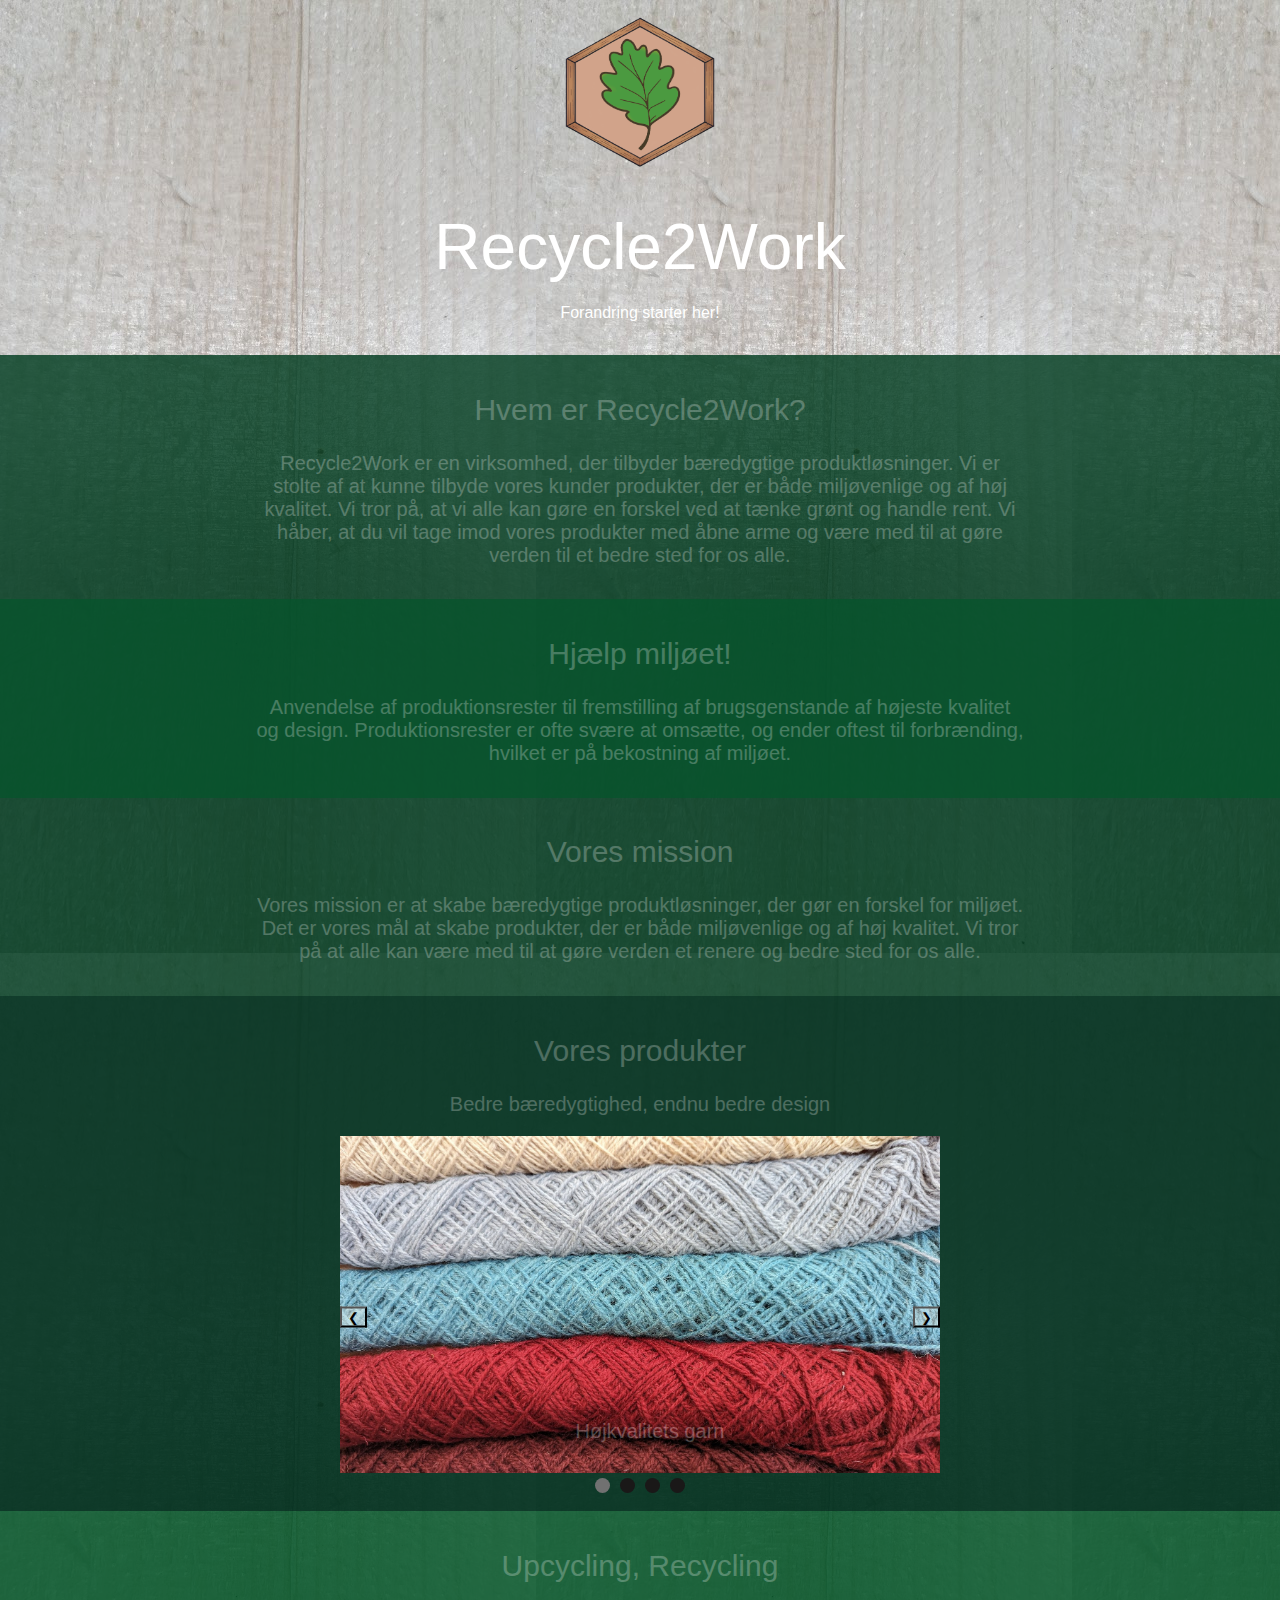
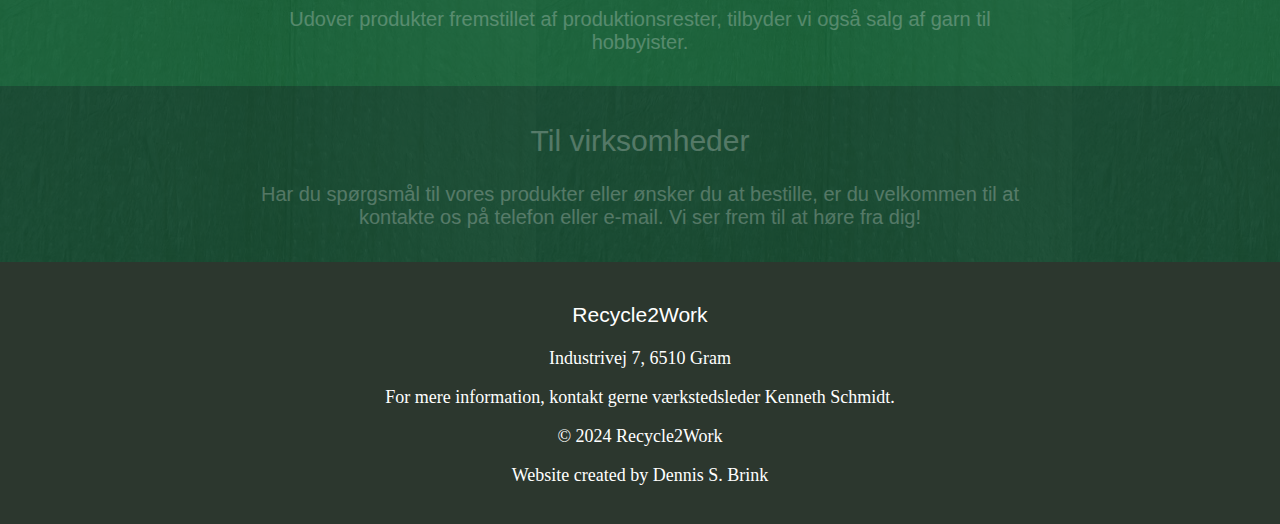
==== index.html @ 61e7307c "Added files again" ====
<head>
    <meta charset="UTF-8">
    <link rel="stylesheet" href="styles.css">
    <link rel="stylesheet" href="https://use.typekit.net/kay5hah.css">
    <script type="text/javascript" src="scripts.js"></script>
    <link rel="icon" href="images/Logo_Standalone.png" type="image/x-icon">
    <meta name="viewport" content="width=device-width, initial-scale=1.0">
    <meta name="description" content="Recycle2Work is a company that provides sustainable product solutions from recycled materials.">
    <meta name="keywords" content="sustainability, sustainable, eco-friendly, green, products, solutions, recycle, recycling">
    <title>Recycle2Work</title>
</head>
<body>
    <header class="header-content">
        <div class="container">
            <img src="images/Logo_Standalone.png" alt="Recycle2Work logo" class="logo">
            <h1>Recycle2Work</h1>    
            <p class="fade-in" id="slogans">Forandring starter her!</p>
        </div>
    </header>
    <div class="main-content">
        <div class="container" style="background-color: rgba(0 , 38, 28, 0.6); max-width: 100%;">
            <h2 class="headline">Hvem er Recycle2Work?</h2>
            <p class="textcontent">
                Recycle2Work er en virksomhed, der tilbyder bæredygtige produktløsninger. 
                Vi er stolte af at kunne tilbyde vores kunder produkter, der er både miljøvenlige og af høj kvalitet. 
                Vi tror på, at vi alle kan gøre en forskel ved at tænke grønt og handle rent. 
                Vi håber, at du vil tage imod vores produkter med åbne arme og være med til at gøre verden til et bedre sted for os alle.
            </p>
        </div>
        <div class="container" style="background-color: rgba(4, 77, 41, 0.9); max-width: 100%;">
            <h2 class="headline">Hjælp miljøet!</h2>
            <p class="textcontent">
                Anvendelse af produktionsrester til fremstilling af brugsgenstande af højeste kvalitet og design.
                Produktionsrester er ofte svære at omsætte, og ender oftest til forbrænding, hvilket er på bekostning af miljøet.
            </p>
        </div>
        <div class="container" style="background-color: rgba(0 , 38, 28, 0.6); max-width: 100%;">
            <h2 class="headline">Vores mission</h2>
            <p class="textcontent">
                Vores mission er at skabe bæredygtige produktløsninger, der gør en forskel for miljøet. 
                Det er vores mål at skabe produkter, der er både miljøvenlige og af høj kvalitet.
                Vi tror på at alle kan være med til at gøre verden et renere og bedre sted for os alle.
            </p>
        </div>
        <div class="container" style="background-color: rgba(0 , 38, 28, 0.8); max-width: 100%;">
            <h2 class="headline">Vores produkter</h2>
            <p class="fade-in" id="slogans">Bedre bæredygtighed, endnu bedre design</p>
        <div class="carousel">
            <div class="carousel-images">
                <div class="carousel-item">
                    <img src="images/yarn.jpg" alt="Image 1">
                    <p class="caption">Højkvalitets garn</p>
                </div>
                <div class="carousel-item">
                    <img src="images/shoppingbag.jpg" alt="Image 2">
                    <p class="caption">Bæredygtige indkøbsposer</p>
                </div>
                <div class="carousel-item">
                    <img src="images/scratchingpost.jpg" alt="Image 3">
                    <p class="caption">Stilrene kradsetræer</p>
                </div>
                <div class="carousel-item">
                    <img src="images/solarsail.jpg" alt="Image 4">
                    <p class="caption">Solsejl til haven</p>
                </div>
            </div>
            <button class="prev" onclick="moveSlide(-1)">&#10094;</button>
            <button class="next" onclick="moveSlide(1)">&#10095;</button>
            <div class="carousel-dots">
                <span class="dots" onclick="currentSlide(1)"></span>
                <span class="dots" onclick="currentSlide(2)"></span>
                <span class="dots" onclick="currentSlide(3)"></span>
                <span class="dots" onclick="currentSlide(4)"></span>
                <span class="dots" onclick="currentSlide(5)"></span>
            </div>        
            </div>
        </div>
        <div class="container" style="background-color: rgba(4, 77, 41, 0.6); max-width: 100%;">
            <h2 class="headline">Upcycling, Recycling</h2>
            <p class="textcontent">
                Udover produkter fremstillet af produktionsrester,
                tilbyder vi også salg af garn til hobbyister. 
            </p>
        </div>
        <div class="container" style="background-color: rgba(0 , 38, 28, 0.6); max-width: 100%;">
            <h2 class="headline">Til virksomheder</h2>
            <p class="textcontent">
                Har du spørgsmål til vores produkter eller ønsker du at bestille, 
                er du velkommen til at kontakte os på telefon eller e-mail. 
                Vi ser frem til at høre fra dig!
            </p>
        </div>
    </div>
    <footer>
        <h3 class="headline">Recycle2Work</h3>
        <p>Industrivej 7, 6510 Gram</p>
        <p>For mere information, kontakt gerne værkstedsleder Kenneth Schmidt.</p>
        <p>&copy; 2024 Recycle2Work</p>
        <p>Website created by Dennis S. Brink</a></p>
    </footer>
</body>
---- styles.css ----
body {
    margin: 0;
    padding: 0;
    background-image: url(images/wood.jpg);
}

header {
    background-image: url('images/Greenleaf.png');
    padding: 20px 0;
    width: 100%;
    height: 35%;
    position: static;
}

.header-content {
    display: flex;
    align-items: center;
    justify-content: center;
}

.logo {
    width: 150px;
    height: 150px;
}

h1 {
    font-family: "pinecone-mvb-rough2-wide", sans-serif;
    font-weight: 400;
    font-style: normal;
    font-size: 4em;
    color: #fff;
    margin-bottom: 5%;
}

.headline { 
    font-family: "pinecone-mvb-rough2-wide", sans-serif;
    font-weight: 400;
    font-style: normal;
    text-align: center;
    color: #fff;
}

.main-content {
    font-family: Arial, Helvetica, sans-serif;
    font-size: 20px;
    text-align: center;
    background-color: rgba(22, 128, 57, 0.6);
}
.main-content p, .main-content h2, .main-content h3 {
    opacity: 0.25;
    animation: fadeIn 2s forwards;
}

.container {
    color: #fff;
    text-align: center;
    max-width: 1200px;
    padding-top: 1%;
    padding-bottom: 1%;

}

.textcontent {
    margin-left: 20%;
    margin-right: 20%;
}

footer {
    text-align: center;
    background-image: url(images/Greenleaf.png);
    background-color: #2C372E;
    text-decoration: none;
    color: #fff;
    font-size: 18px;
    padding: 20px 0;
    width: 100%;
}

.carousel {
    position: relative;
    max-width: 600px;
    margin: auto;
}

.carousel-item {
    position: relative; 
    display: none;
}

.carousel-images {
    display: flex;
    overflow: hidden;
    height: auto;
}

.carousel-images img {
    width: 100%;
    display: block;
}

.caption {
    display: block; 
    position: absolute;
    bottom: 0;
    width: 100%; 
    padding: 10px; 
    transform: none;
    text-align: center;
    color: #fff;
    background-color: rgba(0, 0, 0, 0.5);
}

button {
    position: absolute;
    top: 50%;
    transform: translateY(-50%);
    background-color: rgba(233, 241, 232, 0.4);
}

.carousel-item.active:first-child {
    display: block;
}

.prev {
    left: 0;
} 

  .next {
    right: 0;
}

.dots {
    text-align: center;
    padding: 10px 0;
}

.dots span {
    height: 15px;
    width: 15px;
    margin: 5px;
    background-color: #1a1818;
    border-radius: 50%;
    display: inline-block;
    transition: background-color 0.6s ease;
}

.dots span.active {
    background-color: #717171;
}
.fade-in {
    animation: fadeIn 2s;
    font-family: "pinecone-mvb", sans-serif;
    font-weight: 400;
    font-style: normal;
    text-align: center;
    color: #ffffff;
}
  
@keyframes fadeIn {
    0% {opacity: 0;}
    20% {opacity: 0.2;}
    100% {opacity: 1;}
}
@media only screen and (max-width: 600px) {
    /* Styles for screens smaller than 600px */
    .header-content {
        flex-direction: column;
        align-items: center;
    }
    
    .logo {
        width: 100px;
        height: 100px;
    }
    
    h1 {
        font-size: 2em;
        margin-bottom: 3%;
    }
    
    .textcontent {
        margin-left: 10%;
        margin-right: 10%;
    }
    .carousel {
    max-width: 100%;
    }
    .carousel-images {
        display: flex;
        overflow: hidden;
        height: auto;
    }
}
@media only screen and (max-width: 400px) {
    /* Styles for screens smaller than 400px */
    .header-content {
        padding: 10px 0;
    }
    
    h1 {
        font-size: 1.5em;
        margin-bottom: 2%;
    }
    
    .textcontent {
        margin-left: 5%;
        margin-right: 5%;
    }
    .carousel {
    max-width: 100%;
    }
    .carousel-images {
        display: flex;
        overflow: hidden;
        height: auto;
    }
}
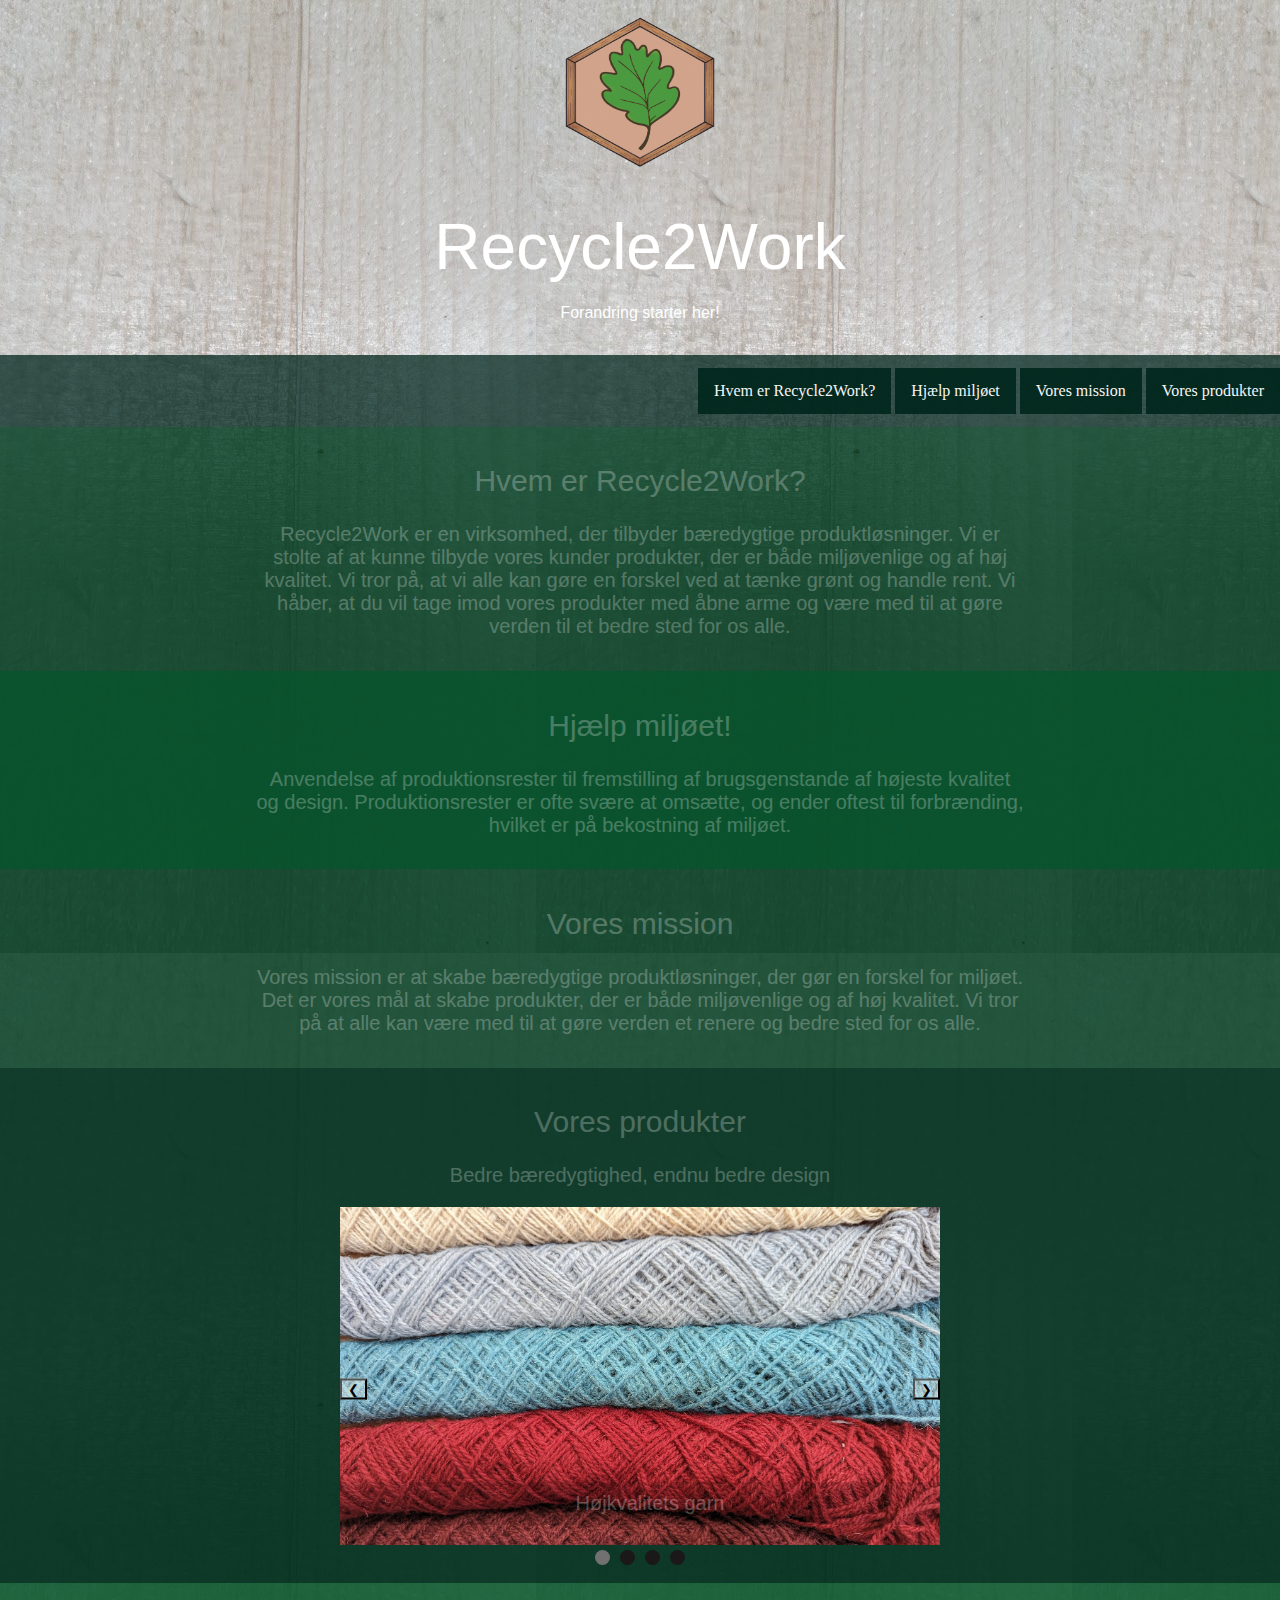
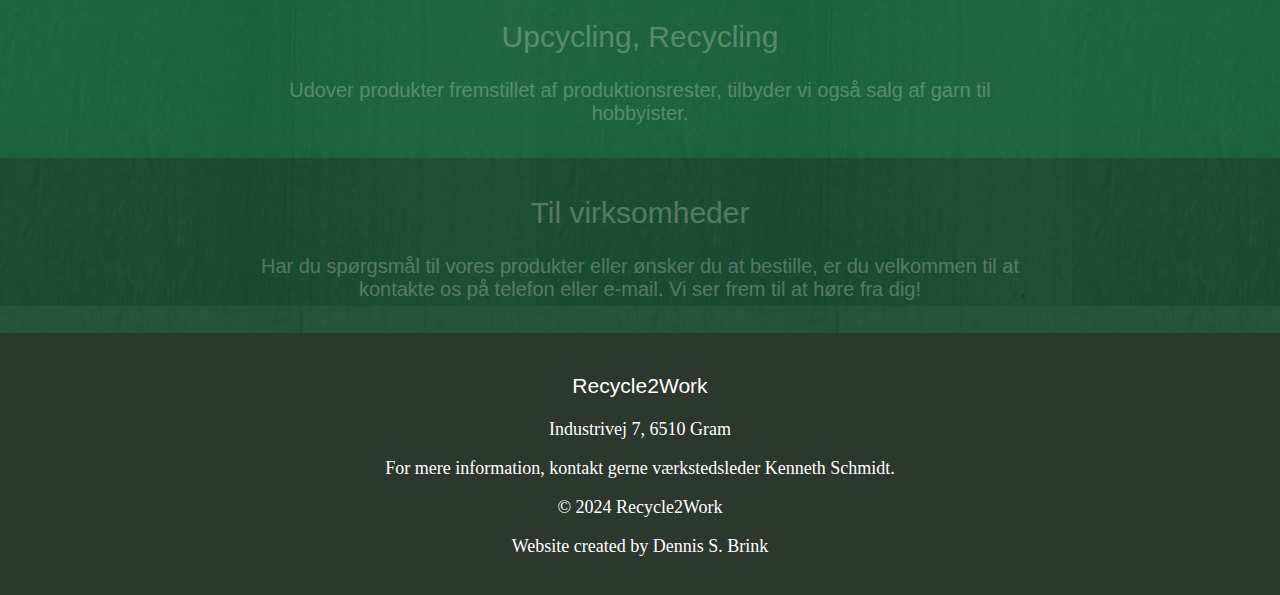
==== commit 71154ba5: "Added navbar elements" ====
--- a/index.html
+++ b/index.html
@@ -17,9 +17,19 @@
             <p class="fade-in" id="slogans">Forandring starter her!</p>
         </div>
     </header>
+    <div class="container" style="background-color: rgba(0 , 38, 28, 0.75); max-width: 100%;">
+        <div style="display: flex; justify-content: flex-end;">
+            <nav class="navbar">
+                <a href="#section1">Hvem er Recycle2Work?</a>
+                <a href="#section2">Hjælp miljøet</a>
+                <a href="#section3">Vores mission</a>
+                <a href="#section4">Vores produkter</a>
+            </nav>
+        </div>
+    </div>
     <div class="main-content">
         <div class="container" style="background-color: rgba(0 , 38, 28, 0.6); max-width: 100%;">
-            <h2 class="headline">Hvem er Recycle2Work?</h2>
+            <h2 class="headline" id="section1">Hvem er Recycle2Work?</h2>
             <p class="textcontent">
                 Recycle2Work er en virksomhed, der tilbyder bæredygtige produktløsninger. 
                 Vi er stolte af at kunne tilbyde vores kunder produkter, der er både miljøvenlige og af høj kvalitet. 
@@ -28,14 +38,14 @@
             </p>
         </div>
         <div class="container" style="background-color: rgba(4, 77, 41, 0.9); max-width: 100%;">
-            <h2 class="headline">Hjælp miljøet!</h2>
+            <h2 class="headline" id="section2">Hjælp miljøet!</h2>
             <p class="textcontent">
                 Anvendelse af produktionsrester til fremstilling af brugsgenstande af højeste kvalitet og design.
                 Produktionsrester er ofte svære at omsætte, og ender oftest til forbrænding, hvilket er på bekostning af miljøet.
             </p>
         </div>
         <div class="container" style="background-color: rgba(0 , 38, 28, 0.6); max-width: 100%;">
-            <h2 class="headline">Vores mission</h2>
+            <h2 class="headline" id="section3">Vores mission</h2>
             <p class="textcontent">
                 Vores mission er at skabe bæredygtige produktløsninger, der gør en forskel for miljøet. 
                 Det er vores mål at skabe produkter, der er både miljøvenlige og af høj kvalitet.
@@ -43,7 +53,7 @@
             </p>
         </div>
         <div class="container" style="background-color: rgba(0 , 38, 28, 0.8); max-width: 100%;">
-            <h2 class="headline">Vores produkter</h2>
+            <h2 class="headline" id="section4">Vores produkter</h2>
             <p class="fade-in" id="slogans">Bedre bæredygtighed, endnu bedre design</p>
         <div class="carousel">
             <div class="carousel-images">
--- a/styles.css
+++ b/styles.css
@@ -30,6 +30,20 @@
     font-size: 4em;
     color: #fff;
     margin-bottom: 5%;
+}
+.navbar a {
+    display: flex;
+    padding: 14px 16px;
+    text-decoration: none;
+    text-align: center;
+    background-color: rgba(0, 38, 28, 0.9);
+    color: whitesmoke;
+    display: inline-block;
+}
+
+.navbar a:hover {
+    background-color: #ddd;
+    color: black;
 }
 
 .headline { 
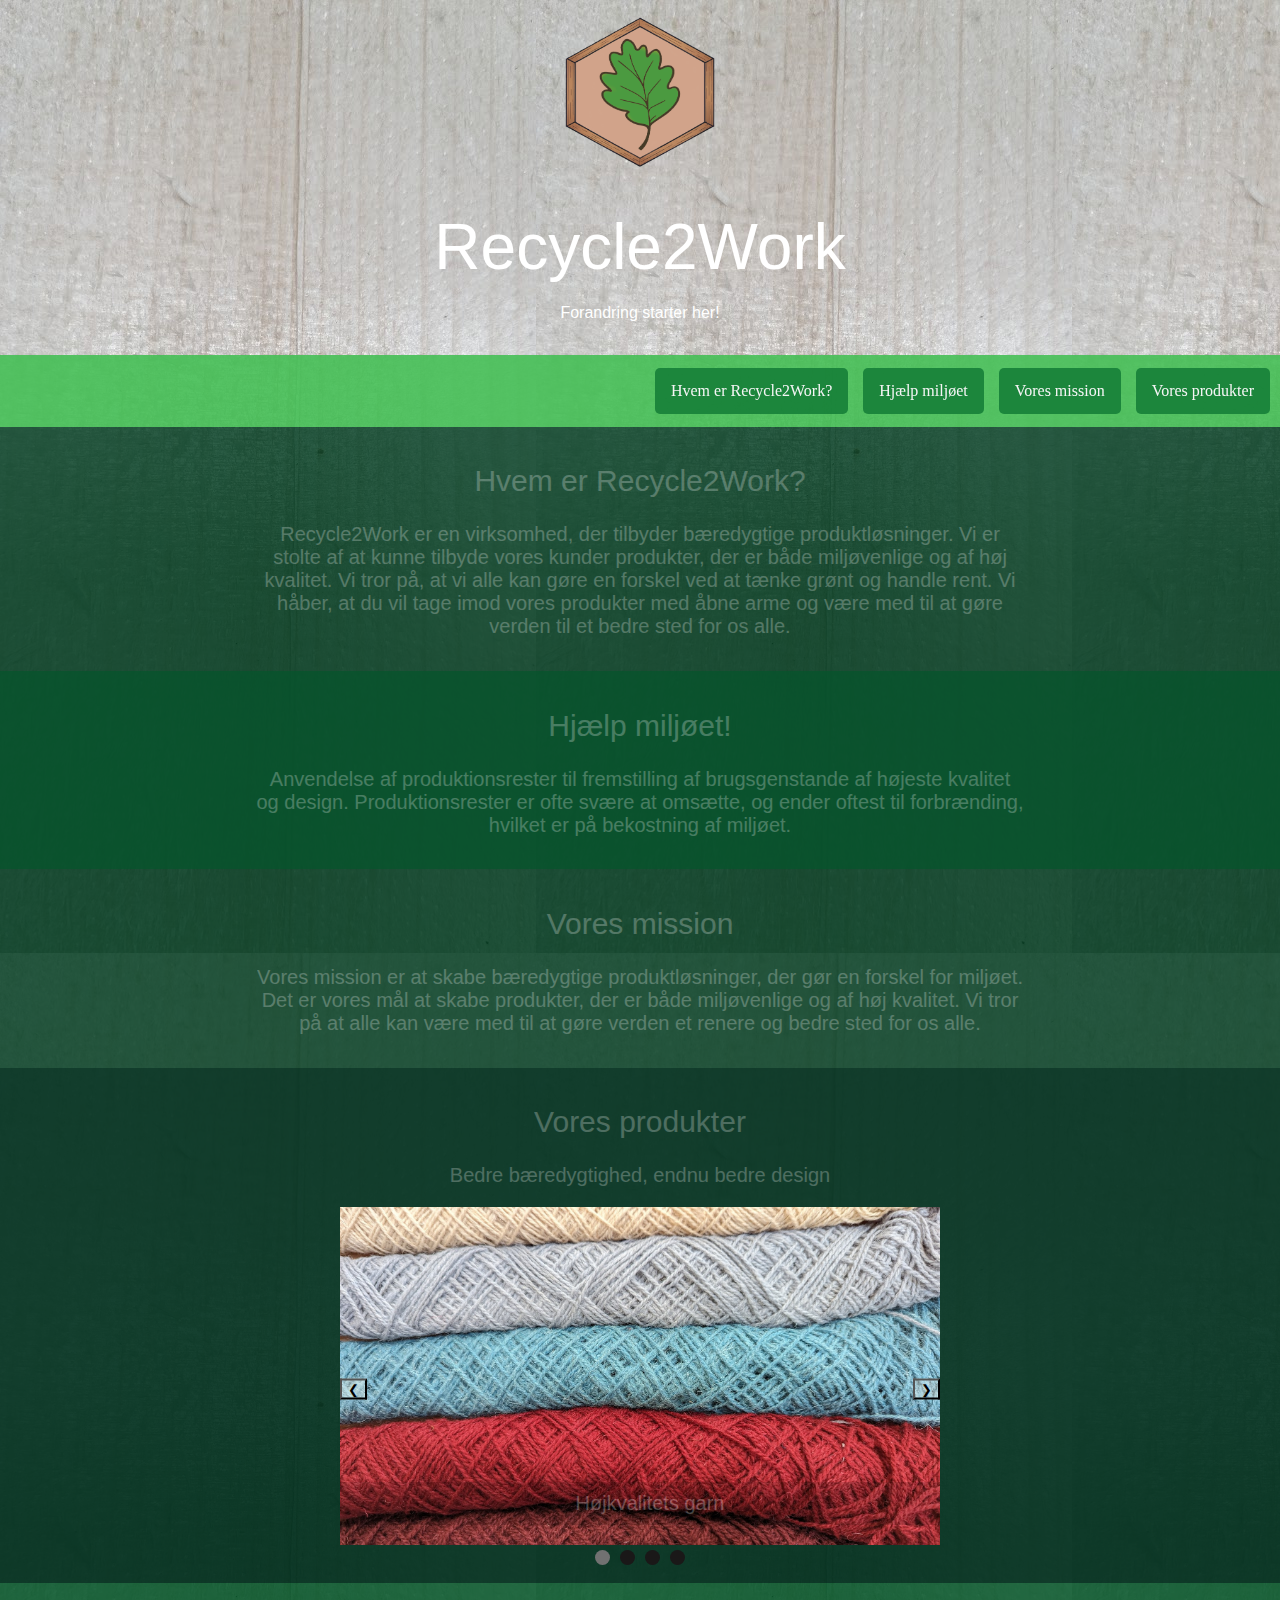
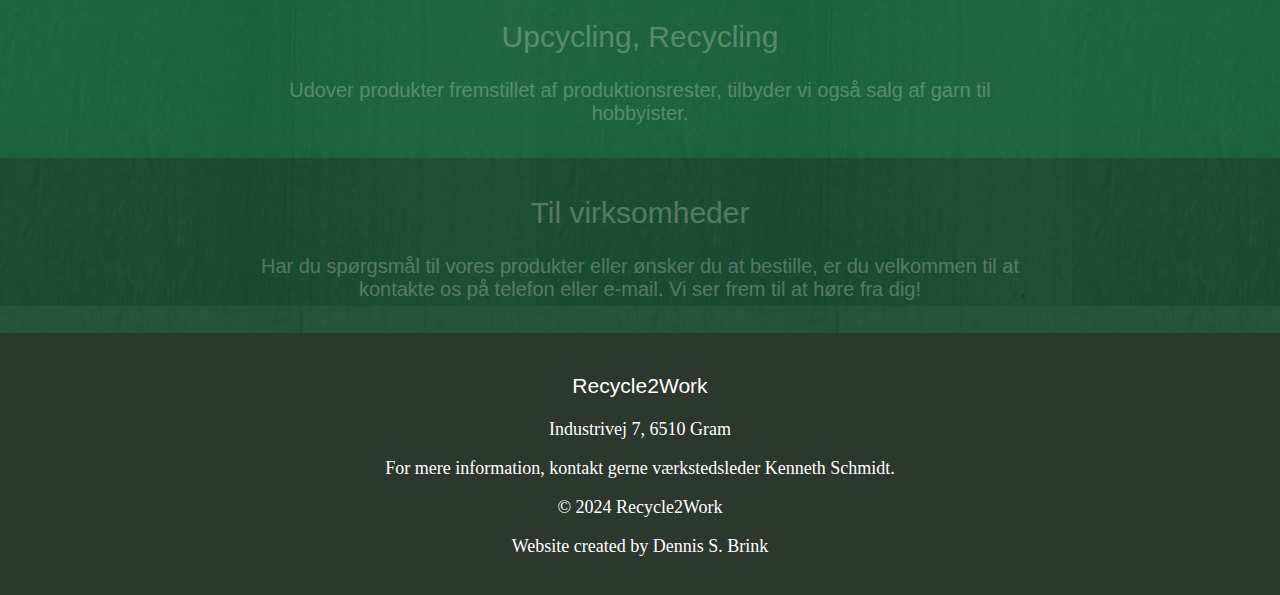
==== commit b3c1b503: "Finished sticky nav" ====
--- a/index.html
+++ b/index.html
@@ -17,8 +17,8 @@
             <p class="fade-in" id="slogans">Forandring starter her!</p>
         </div>
     </header>
-    <div class="container" style="background-color: rgba(0 , 38, 28, 0.75); max-width: 100%;">
-        <div style="display: flex; justify-content: flex-end;">
+    <div class="navbar-container">
+        <div>
             <nav class="navbar">
                 <a href="#section1">Hvem er Recycle2Work?</a>
                 <a href="#section2">Hjælp miljøet</a>
--- a/styles.css
+++ b/styles.css
@@ -31,14 +31,33 @@
     color: #fff;
     margin-bottom: 5%;
 }
+.navbar-container {
+    position: sticky;
+    overflow: visible;
+    z-index: 100;
+    top: 0;
+    max-width: 100%;
+    padding-top: 1%;
+    padding-bottom: 1%;
+    background-color: rgba(69, 191, 85, 0.9);
+}
+
+.navbar {
+    display: flex;
+    justify-content: right;
+}
+
 .navbar a {
     display: flex;
     padding: 14px 16px;
+    margin-left: 5px;
+    margin-right: 10px;
     text-decoration: none;
     text-align: center;
-    background-color: rgba(0, 38, 28, 0.9);
+    background-color: rgba(22, 128, 57, 0.9);
     color: whitesmoke;
     display: inline-block;
+    border-radius: 5px;
 }
 
 .navbar a:hover {
@@ -71,7 +90,6 @@
     max-width: 1200px;
     padding-top: 1%;
     padding-bottom: 1%;
-
 }
 
 .textcontent {
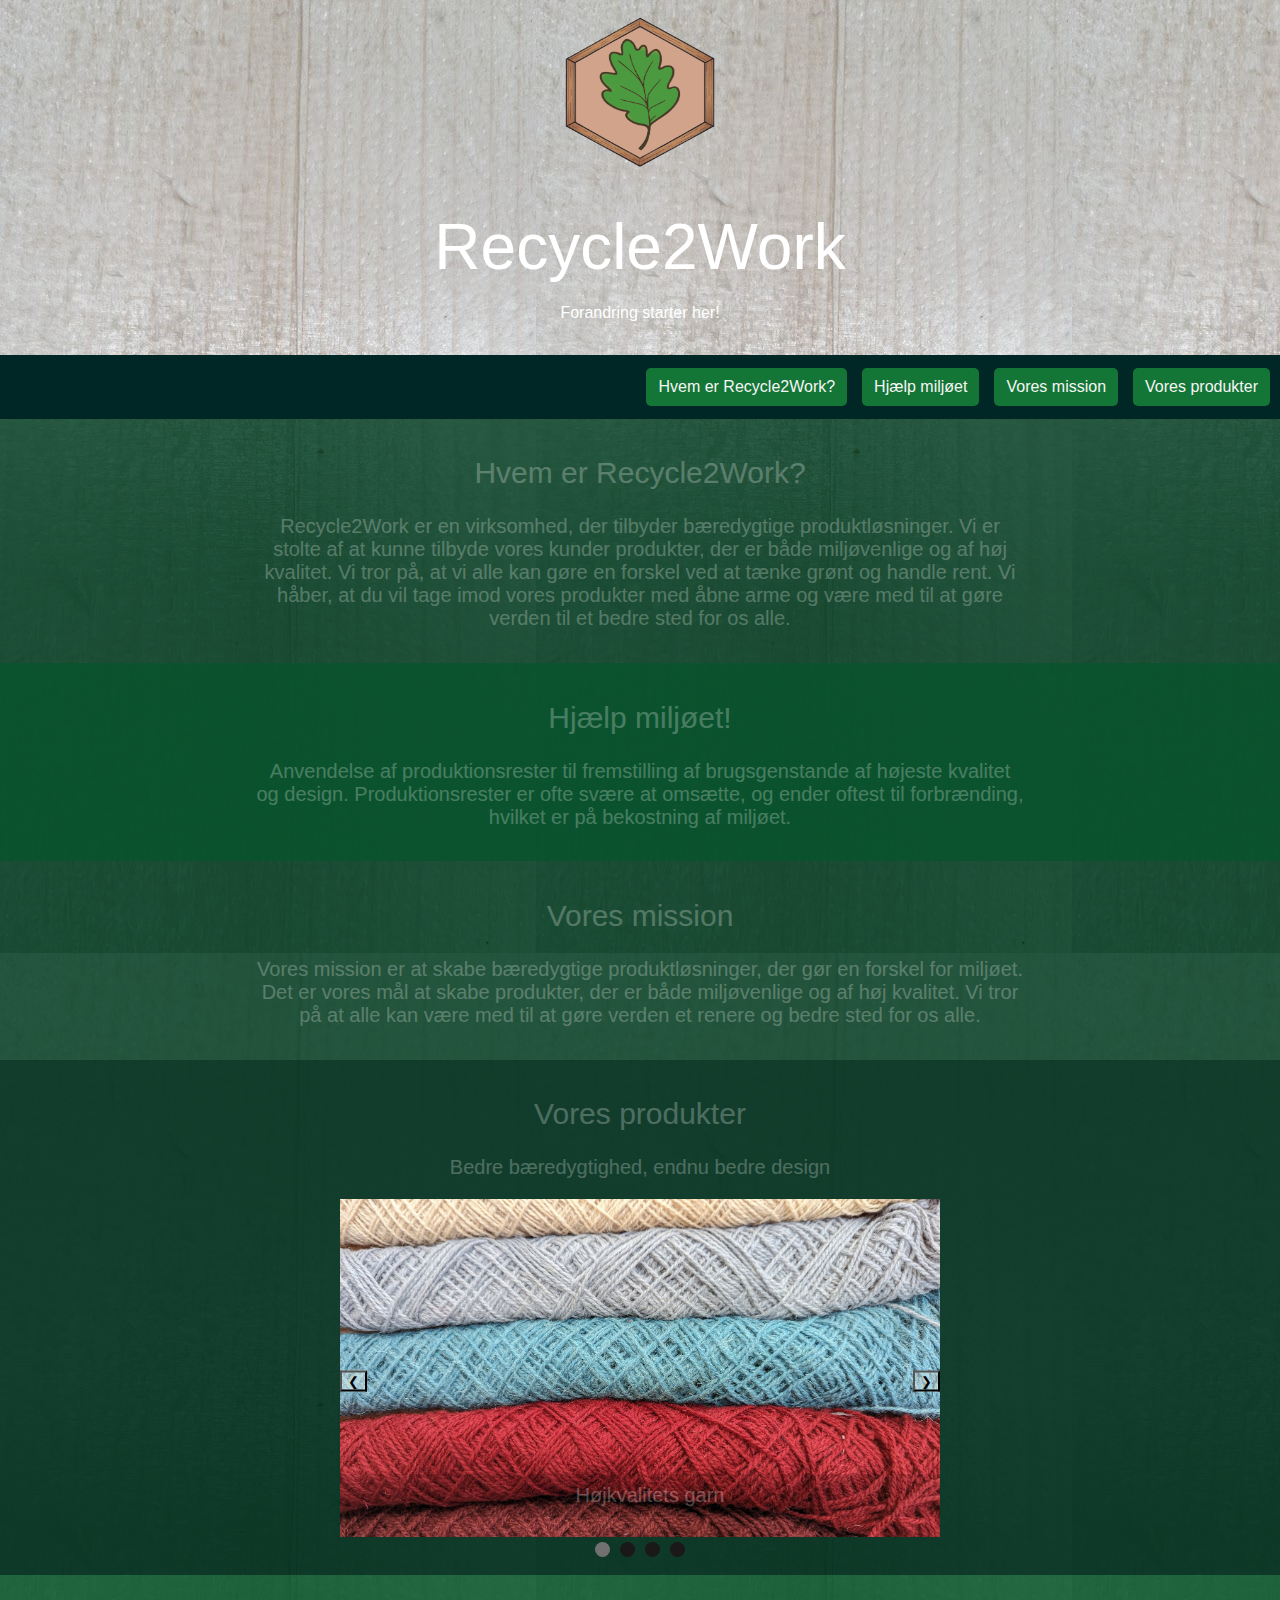
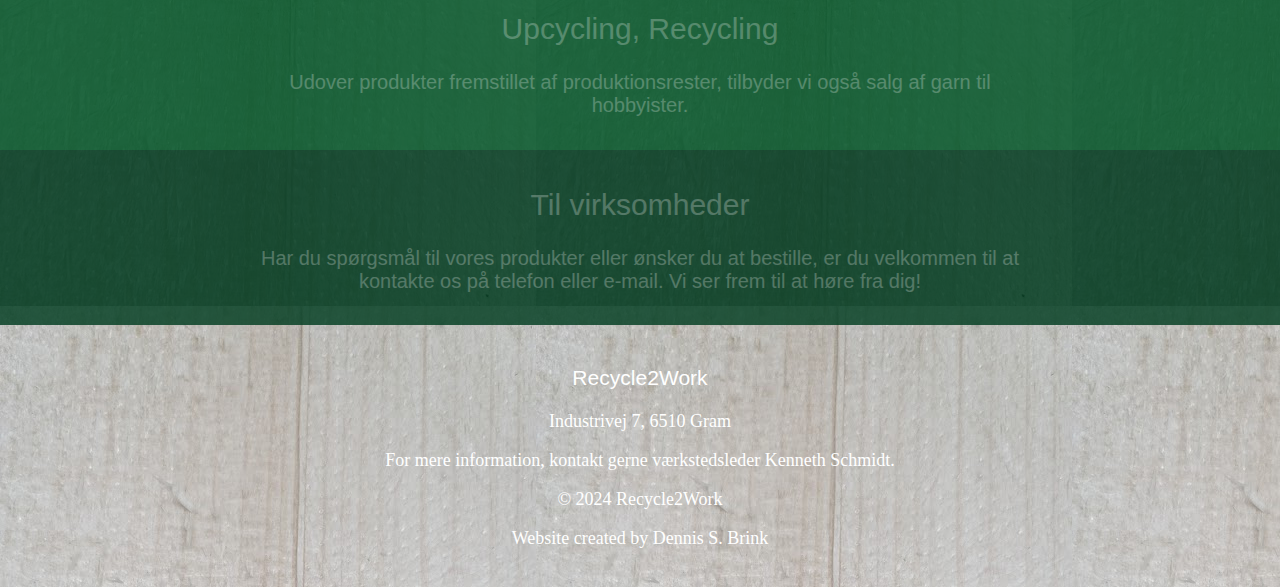
==== commit 8ed0c56f: "Sticky navbar and color update" ====
--- a/index.html
+++ b/index.html
@@ -2,7 +2,6 @@
     <meta charset="UTF-8">
     <link rel="stylesheet" href="styles.css">
     <link rel="stylesheet" href="https://use.typekit.net/kay5hah.css">
-    <script type="text/javascript" src="scripts.js"></script>
     <link rel="icon" href="images/Logo_Standalone.png" type="image/x-icon">
     <meta name="viewport" content="width=device-width, initial-scale=1.0">
     <meta name="description" content="Recycle2Work is a company that provides sustainable product solutions from recycled materials.">
@@ -18,14 +17,12 @@
         </div>
     </header>
     <div class="navbar-container">
-        <div>
-            <nav class="navbar">
-                <a href="#section1">Hvem er Recycle2Work?</a>
-                <a href="#section2">Hjælp miljøet</a>
-                <a href="#section3">Vores mission</a>
-                <a href="#section4">Vores produkter</a>
-            </nav>
-        </div>
+        <nav class="navbar">
+            <a href="#section1">Hvem er Recycle2Work?</a>
+            <a href="#section2">Hjælp miljøet</a>
+            <a href="#section3">Vores mission</a>
+            <a href="#section4">Vores produkter</a>
+        </nav>
     </div>
     <div class="main-content">
         <div class="container" style="background-color: rgba(0 , 38, 28, 0.6); max-width: 100%;">
@@ -108,4 +105,5 @@
         <p>&copy; 2024 Recycle2Work</p>
         <p>Website created by Dennis S. Brink</a></p>
     </footer>
+    <script type="text/javascript" src="scripts.js"></script>
 </body>--- a/styles.css
+++ b/styles.css
@@ -1,7 +1,7 @@
 body {
     margin: 0;
     padding: 0;
-    background-image: url(images/wood.jpg);
+    background-image: url('images/wood.jpg');
 }
 
 header {
@@ -32,6 +32,7 @@
     margin-bottom: 5%;
 }
 .navbar-container {
+    font-family: Arial, Helvetica, sans-serif;
     position: sticky;
     overflow: visible;
     z-index: 100;
@@ -39,7 +40,11 @@
     max-width: 100%;
     padding-top: 1%;
     padding-bottom: 1%;
-    background-color: rgba(69, 191, 85, 0.9);
+    background-color: rgba(0, 38, 38, 1);
+}
+
+.navbar-container.scrolled {
+    background-color: rgba(0, 38, 38, 0.75); 
 }
 
 .navbar {
@@ -49,7 +54,7 @@
 
 .navbar a {
     display: flex;
-    padding: 14px 16px;
+    padding: 10px 12px;
     margin-left: 5px;
     margin-right: 10px;
     text-decoration: none;
@@ -73,6 +78,19 @@
     color: #fff;
 }
 
+h2 {
+    position: relative;
+}
+
+h2::before {
+    content: "";
+    display: block;
+    height: 100px; 
+    margin-top: -100px; 
+    visibility: hidden;
+    pointer-events: none;
+}
+
 .main-content {
     font-family: Arial, Helvetica, sans-serif;
     font-size: 20px;
@@ -100,7 +118,6 @@
 footer {
     text-align: center;
     background-image: url(images/Greenleaf.png);
-    background-color: #2C372E;
     text-decoration: none;
     color: #fff;
     font-size: 18px;
@@ -209,7 +226,9 @@
         font-size: 2em;
         margin-bottom: 3%;
     }
-    
+    .navbar-container {
+        flex-direction: column;
+    }
     .textcontent {
         margin-left: 10%;
         margin-right: 10%;
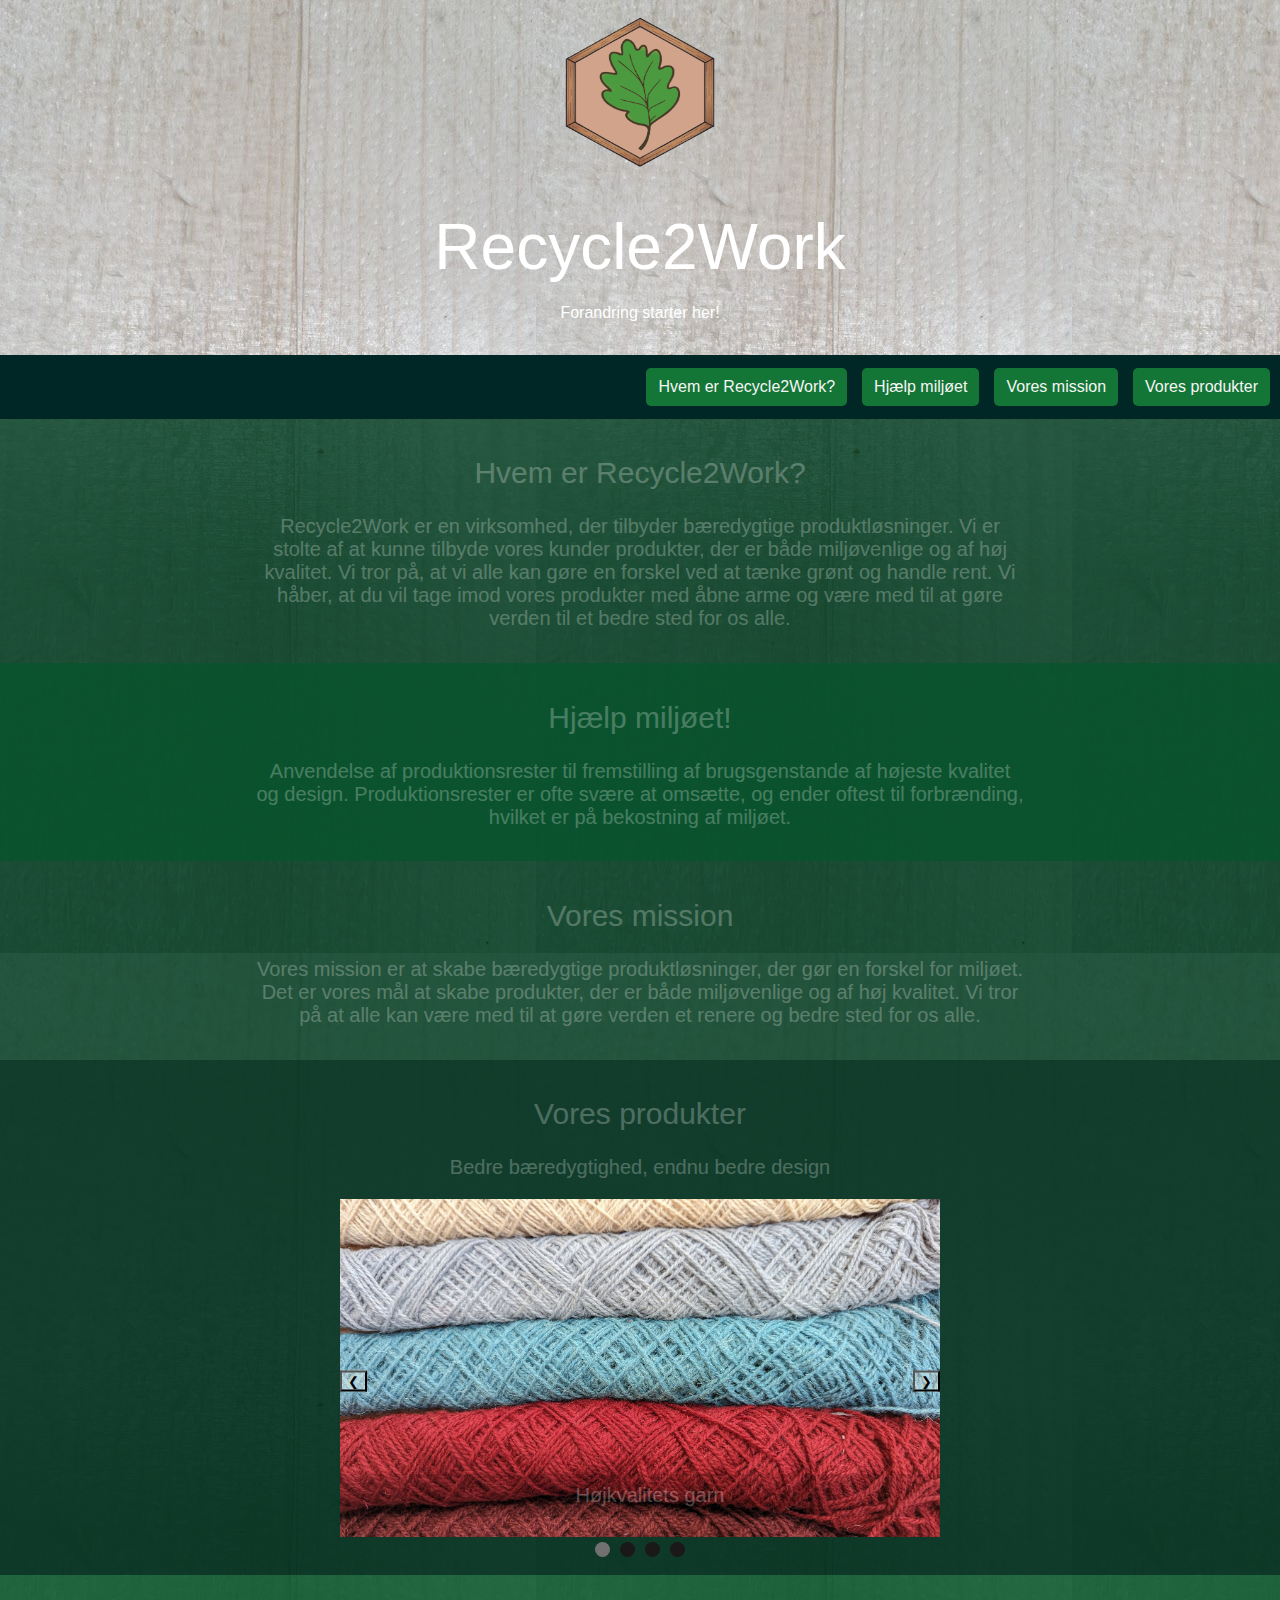
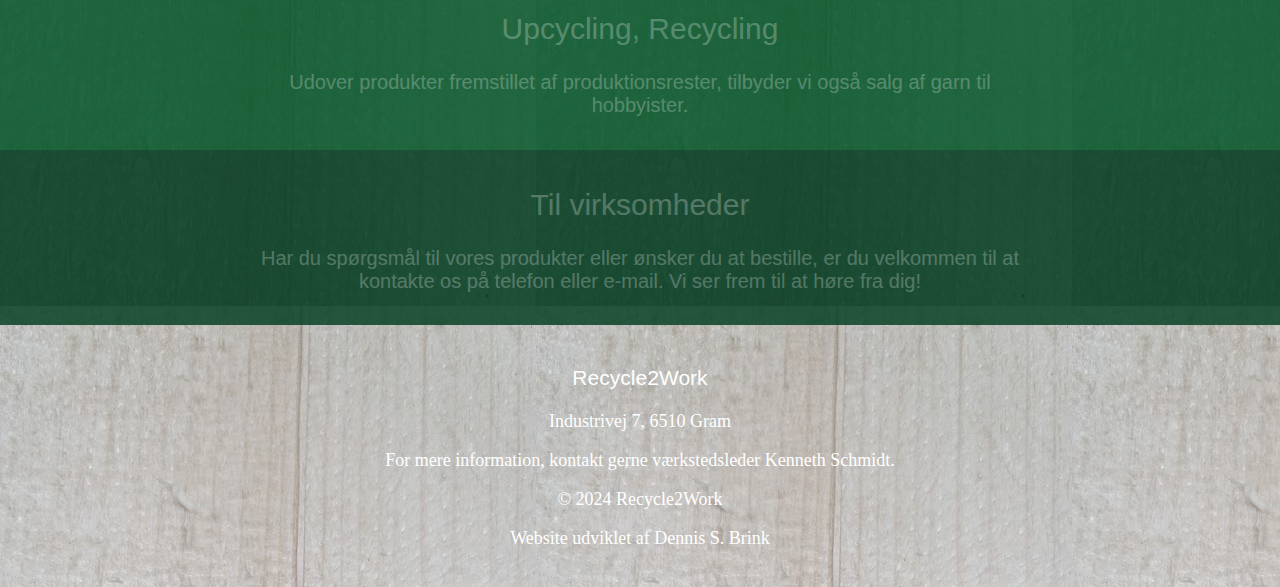
==== commit bb3e5c08: "Update index.html" ====
--- a/index.html
+++ b/index.html
@@ -18,15 +18,15 @@
     </header>
     <div class="navbar-container">
         <nav class="navbar">
-            <a href="#section1">Hvem er Recycle2Work?</a>
-            <a href="#section2">Hjælp miljøet</a>
-            <a href="#section3">Vores mission</a>
-            <a href="#section4">Vores produkter</a>
+            <a href="#s1">Hvem er Recycle2Work?</a>
+            <a href="#s2">Hjælp miljøet</a>
+            <a href="#s3">Vores mission</a>
+            <a href="#s4">Vores produkter</a>
         </nav>
     </div>
     <div class="main-content">
         <div class="container" style="background-color: rgba(0 , 38, 28, 0.6); max-width: 100%;">
-            <h2 class="headline" id="section1">Hvem er Recycle2Work?</h2>
+            <h2 class="headline" id="s1">Hvem er Recycle2Work?</h2>
             <p class="textcontent">
                 Recycle2Work er en virksomhed, der tilbyder bæredygtige produktløsninger. 
                 Vi er stolte af at kunne tilbyde vores kunder produkter, der er både miljøvenlige og af høj kvalitet. 
@@ -35,14 +35,14 @@
             </p>
         </div>
         <div class="container" style="background-color: rgba(4, 77, 41, 0.9); max-width: 100%;">
-            <h2 class="headline" id="section2">Hjælp miljøet!</h2>
+            <h2 class="headline" id="s2">Hjælp miljøet!</h2>
             <p class="textcontent">
                 Anvendelse af produktionsrester til fremstilling af brugsgenstande af højeste kvalitet og design.
                 Produktionsrester er ofte svære at omsætte, og ender oftest til forbrænding, hvilket er på bekostning af miljøet.
             </p>
         </div>
         <div class="container" style="background-color: rgba(0 , 38, 28, 0.6); max-width: 100%;">
-            <h2 class="headline" id="section3">Vores mission</h2>
+            <h2 class="headline" id="s3">Vores mission</h2>
             <p class="textcontent">
                 Vores mission er at skabe bæredygtige produktløsninger, der gør en forskel for miljøet. 
                 Det er vores mål at skabe produkter, der er både miljøvenlige og af høj kvalitet.
@@ -50,7 +50,7 @@
             </p>
         </div>
         <div class="container" style="background-color: rgba(0 , 38, 28, 0.8); max-width: 100%;">
-            <h2 class="headline" id="section4">Vores produkter</h2>
+            <h2 class="headline" id="s4">Vores produkter</h2>
             <p class="fade-in" id="slogans">Bedre bæredygtighed, endnu bedre design</p>
         <div class="carousel">
             <div class="carousel-images">
@@ -103,7 +103,7 @@
         <p>Industrivej 7, 6510 Gram</p>
         <p>For mere information, kontakt gerne værkstedsleder Kenneth Schmidt.</p>
         <p>&copy; 2024 Recycle2Work</p>
-        <p>Website created by Dennis S. Brink</a></p>
+        <p>Website udviklet af Dennis S. Brink</a></p>
     </footer>
     <script type="text/javascript" src="scripts.js"></script>
 </body>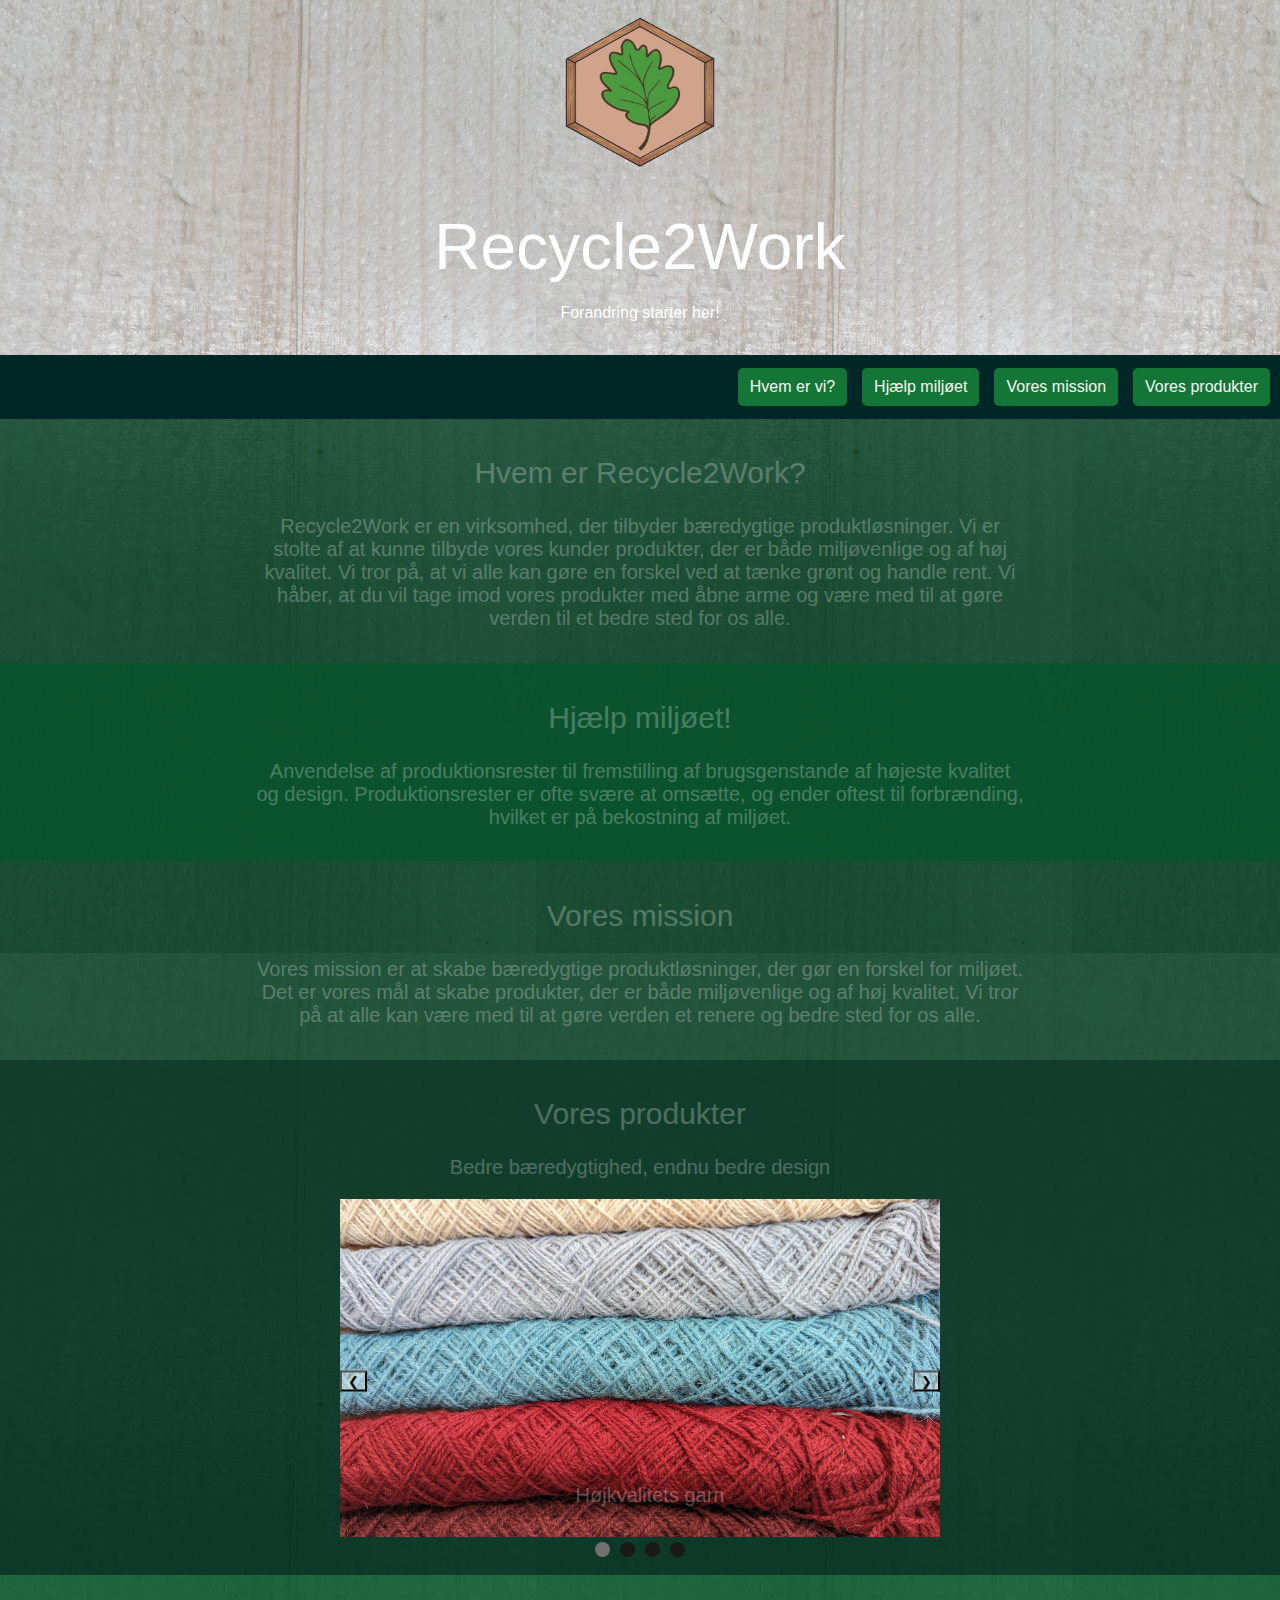
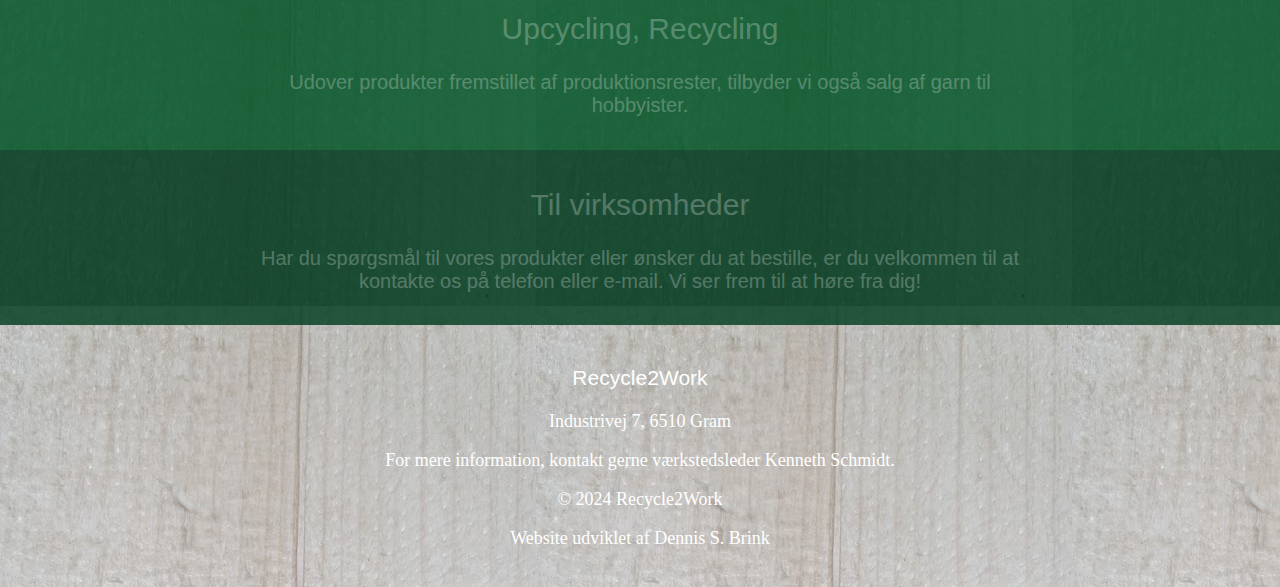
==== commit af976a6e: "Update index.html" ====
--- a/index.html
+++ b/index.html
@@ -18,7 +18,7 @@
     </header>
     <div class="navbar-container">
         <nav class="navbar">
-            <a href="#s1">Hvem er Recycle2Work?</a>
+            <a href="#s1">Hvem er vi?</a>
             <a href="#s2">Hjælp miljøet</a>
             <a href="#s3">Vores mission</a>
             <a href="#s4">Vores produkter</a>
